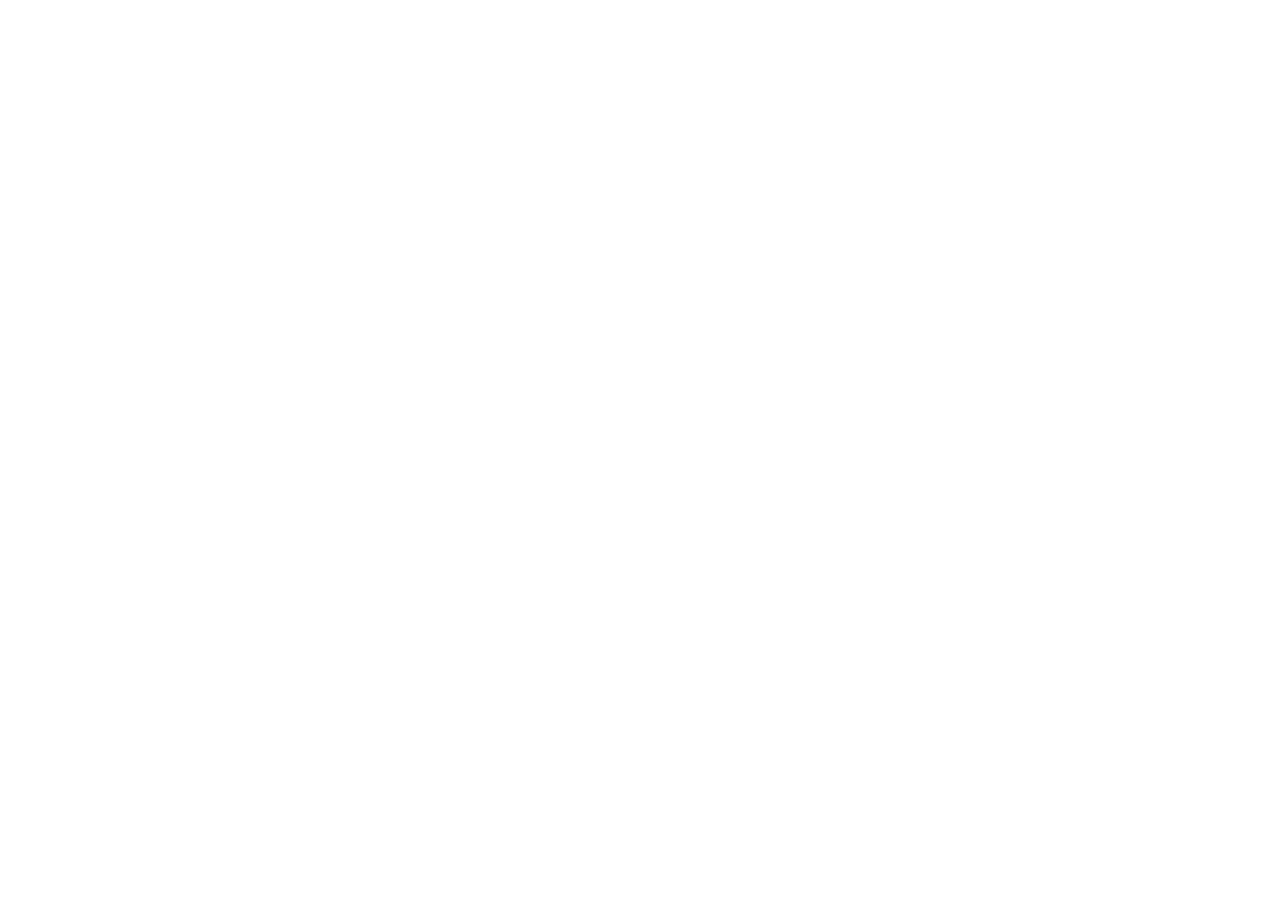
==== index.html @ afc72ac3 "added base files" ====
<!DOCTYPE html>
<html lang="en">
  <head>
    <meta charset="UTF-8" />
    <meta name="viewport" content="width=device-width, initial-scale=1.0" />
    <meta http-equiv="X-UA-Compatible" content="ie=edge" />
    <title>My First Blog</title>

    <link rel="stylesheet" href="./assets/css/styles.css" />
    <link rel="stylesheet" href="./assets/css/form.css" />

    <script defer src="./assets/js/logic.js" type="text/javascript"></script>
    <script defer src="./assets/js/form.js" type="text/javascript"></script>
  </head>
<body>
  <!-- TODO: Create landing page elements -->
</body>
</html>
---- assets/css/styles.css ----
/*
  Resets
*/
*,
*:before,
*:after {
  margin: 0;
  padding: 0;
  box-sizing: border-box;
}

html {
  height: 100%;
}

body {
  min-height: 100%;
  line-height: 1;
  font-family: sans-serif;
}

​h1,
h2,
h3,
h4,
h5,
h6 {
  font-size: 100%;
}

​input,
select,
option,
optgroup,
textarea,
button,
pre,
code {
  font-size: 100%;
  font-family: inherit;
}

​ol,
ul {
  list-style: none;
}

/*
  General Styles
*/
/*
  Universal
*/
:root {
  --light: #fff;
  --light-accent: #f9f9fb;
  --dark: #000;
  --dark-accent: #222;
  --dark-accent-action: #111;
  --action: #563d7c;
  --action-accent: #8570a5;
  --disabled: #aaa;
  --error: #ff0022;
  --circle-color: #ffb100;
}

* {
  transition: background-color ease-in .5s;
}

/*
  Tags
*/
header {
  display: flex;
  flex-flow: row wrap;
  justify-content: space-between;
}

header,
footer {
  padding: 2rem;
}

main {
  height: calc(100vh - 6rem);
  display: flex;
  justify-content: center;
  align-items: stretch;
  border-top: double 1rem;
}

/*
  Classes
*/
.dark header,
.dark footer {
  background-color: var(--dark);
  color: var(--light);
}


.dark main {
  background-color: var(--dark-accent);
  color: var(--light);
  border-top: solid .5rem var(--disabled);
}

.light header,
.light footer {
  background-color: var(--light);
  color: var(--dark);
}

.light main {
  background-color: var(--light-accent);
  color: var(--dark);
}

/*
  IDs
*/
#toggle {
  font-size: 1.52em;
  margin: 0;
  padding: 0;
  background: transparent;
  border: none;
  cursor: pointer;
  text-shadow: 0px 0px .5rem var(--light-accent);
}
---- assets/css/form.css ----
/*
  Form Styles
*/

/*
  Tags
*/
aside {
  background: linear-gradient(
    var(--light-accent), 
    var(--circle-color), 
    var(--dark-accent)
  );
  clip-path: circle(20rem at center);
  display: flex;
  justify-content: center;
  align-items: center;
}

aside, 
section {
  flex: 1 1 50%;
}

aside > h2 {
  font-size: 4rem;
  color: white;
  text-shadow: 1px 1px 1px var(--dark-accent);
}

form {
  display: flex;
  flex-flow: column wrap;
  position: relative;
}

form > *:not(label) {
  margin: 1rem 0;
  padding: 0.5rem;
}

h2 {
  text-align: center;
  font-size: 2rem;
  margin-bottom: 2rem;
}

input[type=submit] {
  padding: 1rem;
  cursor: pointer;
  font-weight: bold;
  font-size: 1rem;
  background-color: var(--dark);
  color: var(--light);
}

input[type=submit]:active {
  box-shadow: 1px 1px 1px 1px rgba(0, 0, 0, .5);
  background-color: var(--dark-accent);
}

input[type=submit]:hover {
  border-style: inset;
  background-color: var(--dark-accent-action);
}

input,
textarea {
  border-radius: 4px;
  border-width: 1px;
  font-size: 1rem;
  background-color: var(--light-accent);
}

section {
  padding: 2rem;
  display: flex;
  align-items: stretch;
  flex-flow: column wrap;
  justify-content: center;
  border-left: double 1rem;
}

/*
  Classes
*/
.dark section {
  border-left: solid .5rem var(--disabled);
}

/*
  IDs
*/
#error {
  color: var(--error);
  opacity: .75;
  position: absolute;
  bottom: -2rem;
}
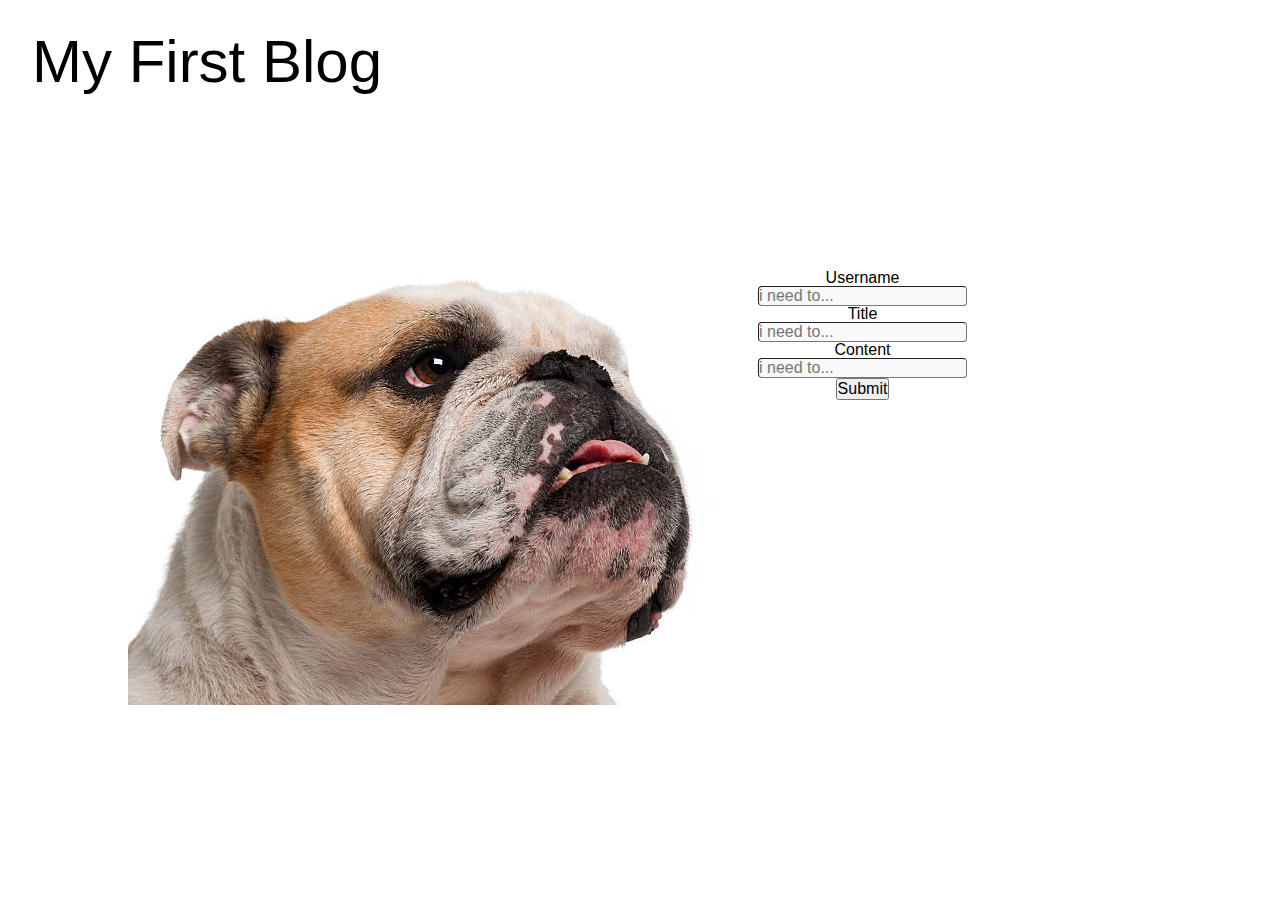
==== commit 2ca67cb8: "added back button" ====
--- a/index.html
+++ b/index.html
@@ -14,5 +14,19 @@
   </head>
 <body>
   <!-- TODO: Create landing page elements -->
+  <header>My First Blog</header>
+   <div class="images">
+    <img src="assets/images/istockphoto-525206968-612x612.jpg">
+    <form id="place-form" method="POST">
+      <div class="form">
+      <label for="Username">Username</label>
+      <input type="place-text" placeholder="i need to..." name="place-text" id="Username"/>
+      <label for="Title">Title</label>
+      <input type="place-text" placeholder="i need to..." name="place-text" id="Title"/>
+      <label for="Content">Content</label>
+      <input type="place-text" placeholder="i need to..." name="place-text" id="Content"/>
+      <button>Submit</button>
+      </div>
+    </div>
 </body>
 </html>
--- a/assets/css/styles.css
+++ b/assets/css/styles.css
@@ -117,6 +117,29 @@
   color: var(--dark);
 }
 
+header{
+  
+  text: bold;
+  font-size: 60px;
+}
+
+.images {
+  display: flex;
+  flex wrap: wrap;
+  justify-content:left;
+  padding: 10% black;
+  border: 10%;
+ margin:10%;
+}
+
+.form{
+  display: flex;
+flex-direction: column;
+align-items: center;
+padding: 100px black;
+border: 100px;
+margin:10px;
+}
 /*
   IDs
 */
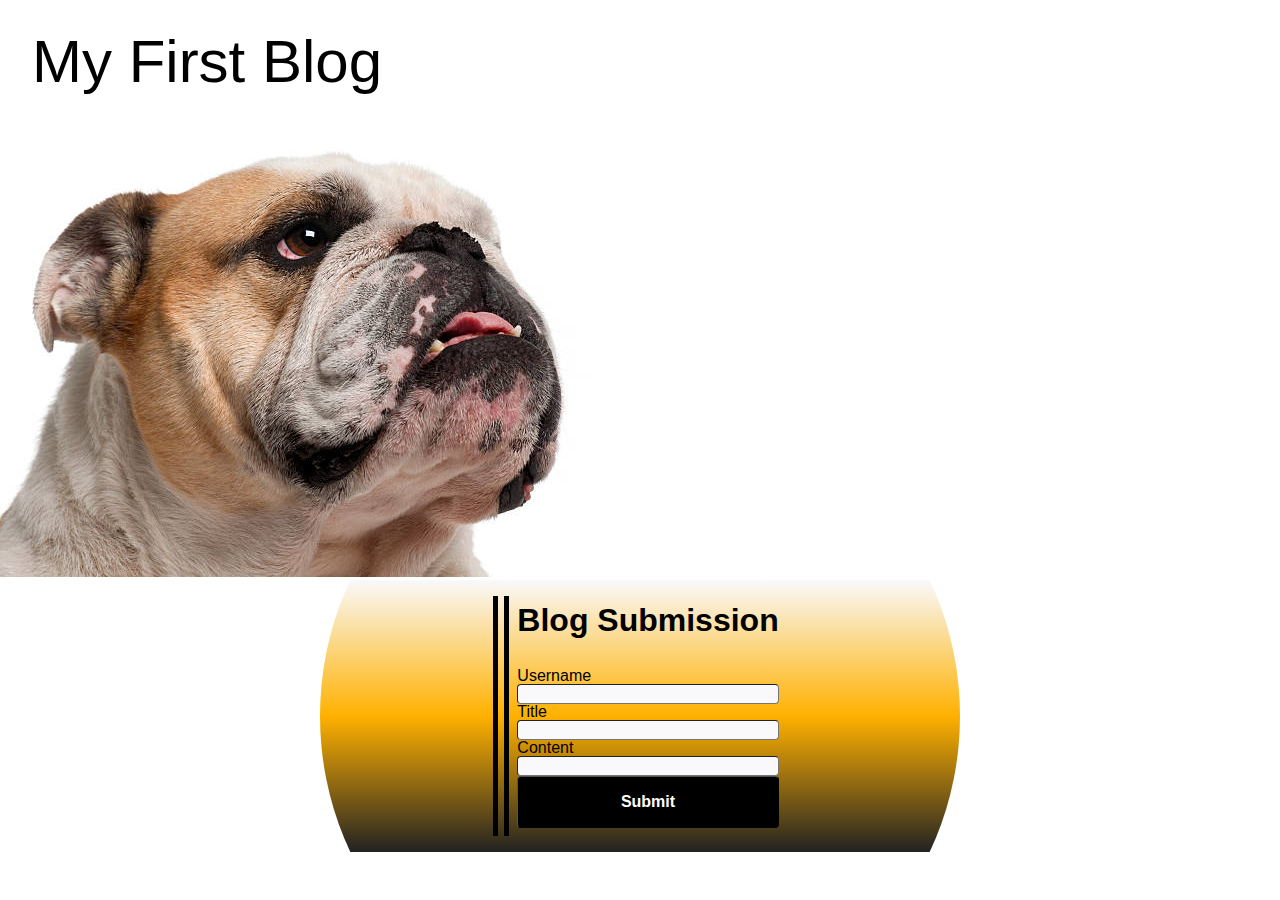
==== commit 93cc2038: "finished form" ====
--- a/index.html
+++ b/index.html
@@ -1,32 +1,39 @@
 <!DOCTYPE html>
 <html lang="en">
-  <head>
-    <meta charset="UTF-8" />
-    <meta name="viewport" content="width=device-width, initial-scale=1.0" />
-    <meta http-equiv="X-UA-Compatible" content="ie=edge" />
-    <title>My First Blog</title>
 
-    <link rel="stylesheet" href="./assets/css/styles.css" />
-    <link rel="stylesheet" href="./assets/css/form.css" />
+<head>
+  <meta charset="UTF-8" />
+  <meta name="viewport" content="width=device-width, initial-scale=1.0" />
+  <meta http-equiv="X-UA-Compatible" content="ie=edge" />
+  <title>My First Blog</title>
 
-    <script defer src="./assets/js/logic.js" type="text/javascript"></script>
-    <script defer src="./assets/js/form.js" type="text/javascript"></script>
-  </head>
+  <link rel="stylesheet" href="./assets/css/styles.css" />
+  <link rel="stylesheet" href="./assets/css/form.css" />
+
+  <script defer src="./assets/js/logic.js" type="text/javascript"></script>
+  <script defer src="./assets/js/form.js" type="text/javascript"></script>
+</head>
+
 <body>
-  <!-- TODO: Create landing page elements -->
+
   <header>My First Blog</header>
-   <div class="images">
+  <div class="images">
     <img src="assets/images/istockphoto-525206968-612x612.jpg">
-    <form id="place-form" method="POST">
-      <div class="form">
-      <label for="Username">Username</label>
-      <input type="place-text" placeholder="i need to..." name="place-text" id="Username"/>
-      <label for="Title">Title</label>
-      <input type="place-text" placeholder="i need to..." name="place-text" id="Title"/>
-      <label for="Content">Content</label>
-      <input type="place-text" placeholder="i need to..." name="place-text" id="Content"/>
-      <button>Submit</button>
-      </div>
-    </div>
+    <aside>
+      <form>
+      <section>
+        <h2>Blog Submission</h2>
+          <label for="username">Username</label>
+          <input type="username"  name="place-text" id="Username" />
+          <label for="title">Title</label>
+          <input type="title"  name="place-text" id="Title" />
+          <label for="content">Content</label>
+          <input type="content"  name="place-text" id="Content" />
+          <input type="submit"  name="place-text" id="Content" />
+        </section>
+      </form>
+    </aside>
+  </div>
 </body>
 </html>
+        --- a/assets/css/styles.css
+++ b/assets/css/styles.css
@@ -123,23 +123,7 @@
   font-size: 60px;
 }
 
-.images {
-  display: flex;
-  flex wrap: wrap;
-  justify-content:left;
-  padding: 10% black;
-  border: 10%;
- margin:10%;
-}
 
-.form{
-  display: flex;
-flex-direction: column;
-align-items: center;
-padding: 100px black;
-border: 100px;
-margin:10px;
-}
 /*
   IDs
 */
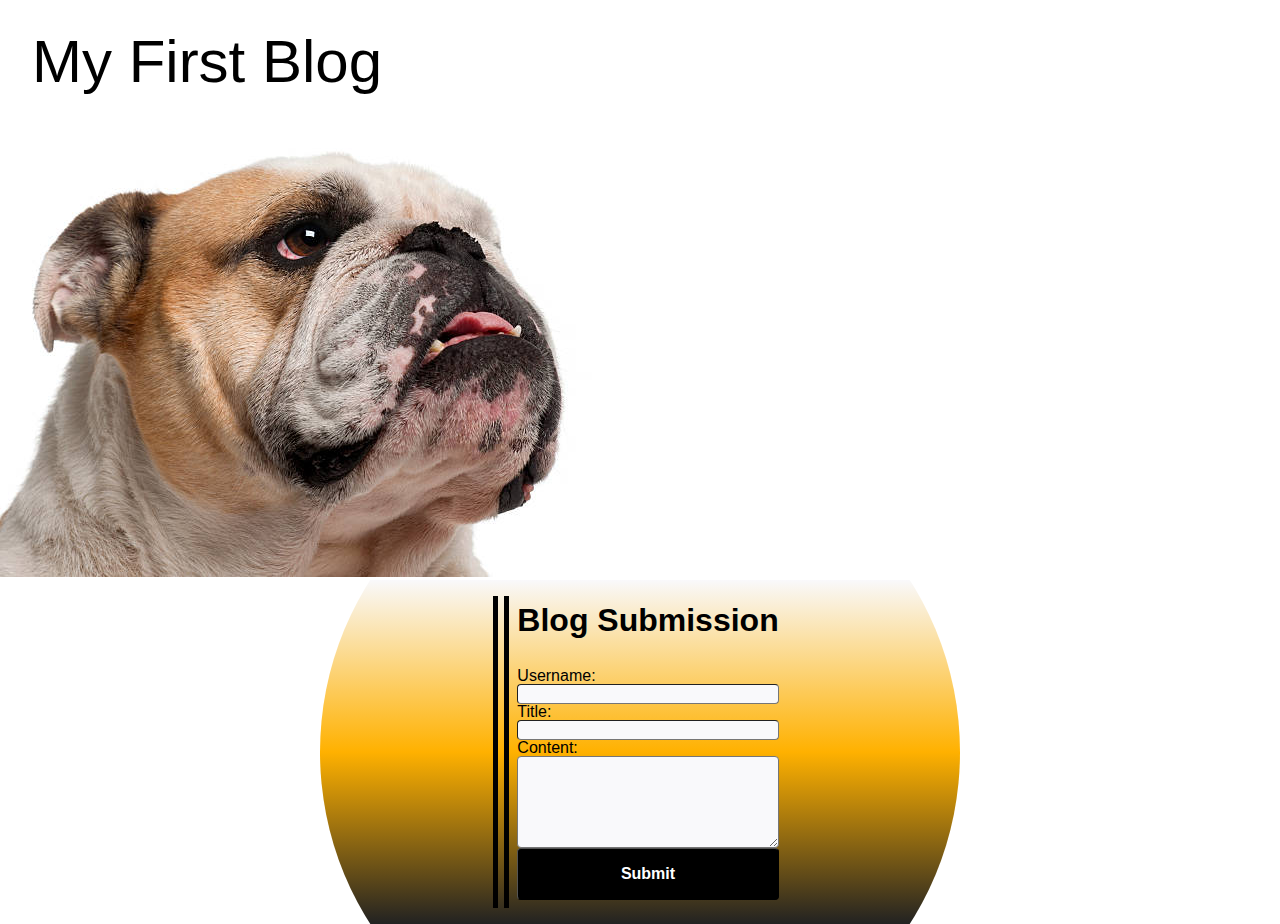
==== commit dd45067e: "added light/dark mode" ====
--- a/index.html
+++ b/index.html
@@ -18,22 +18,22 @@
 
   <header>My First Blog</header>
   <div class="images">
-    <img src="assets/images/istockphoto-525206968-612x612.jpg">
+    <img src="./assets/images/dog.jpg">
+  </div>
     <aside>
       <form>
       <section>
         <h2>Blog Submission</h2>
-          <label for="username">Username</label>
-          <input type="username"  name="place-text" id="Username" />
-          <label for="title">Title</label>
-          <input type="title"  name="place-text" id="Title" />
-          <label for="content">Content</label>
-          <input type="content"  name="place-text" id="Content" />
-          <input type="submit"  name="place-text" id="Content" />
+        <label for="username">Username:</label>
+        <input type="text" id="username" name="username" required>
+        <label for="title">Title:</label>
+        <input type="text" id="title" name="title" required >
+        <label for="content">Content:</label>
+        <textarea id="content" name="content" rows="5" required></textarea>
+        <input type="submit" value="Submit">
         </section>
       </form>
     </aside>
-  </div>
 </body>
 </html>
         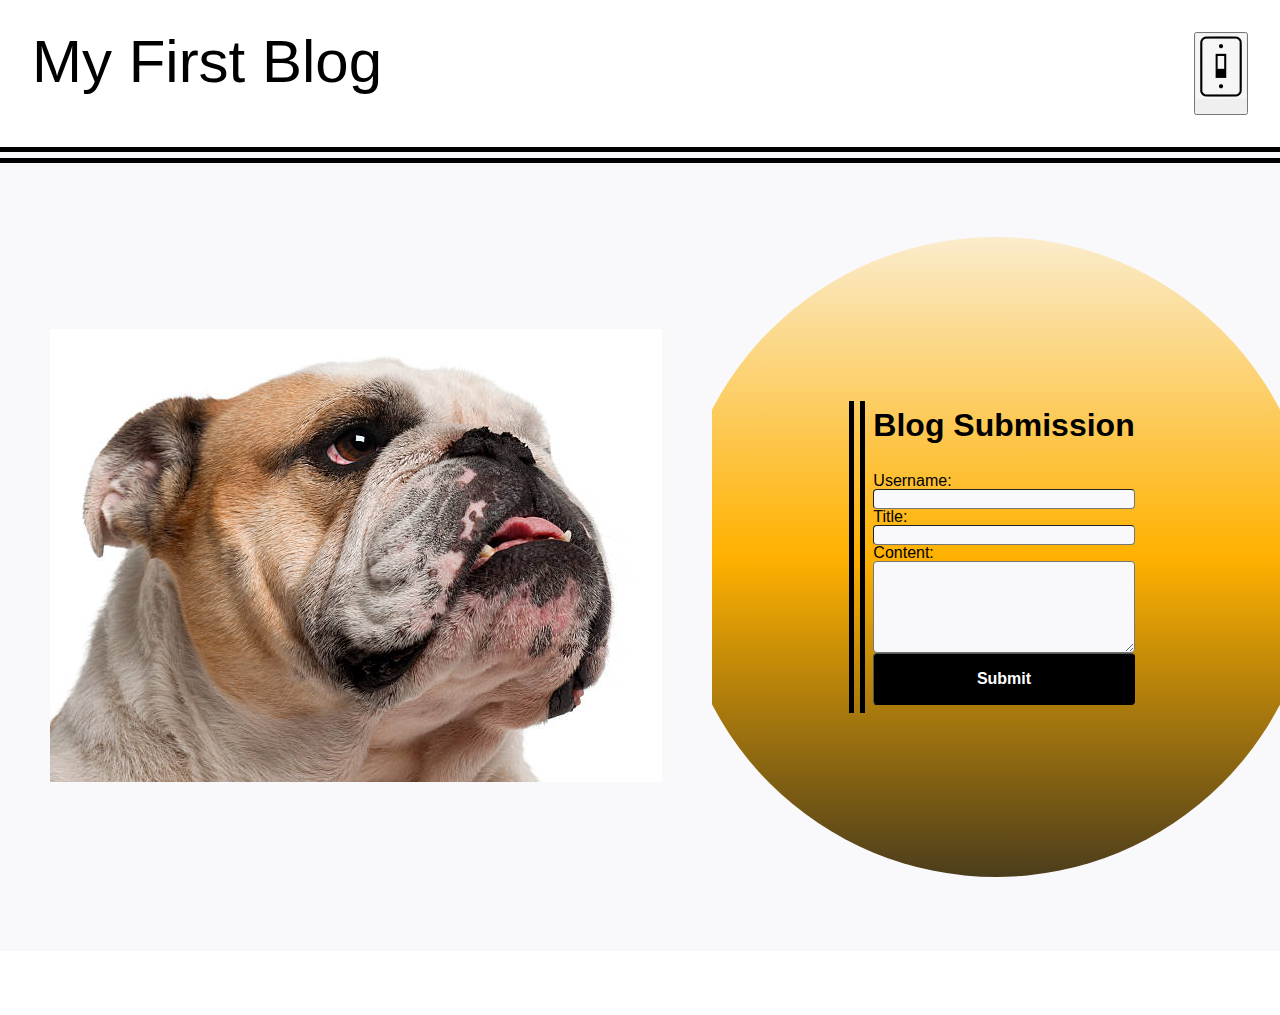
==== commit 2182079f: "worked on js" ====
--- a/index.html
+++ b/index.html
@@ -15,8 +15,12 @@
 </head>
 
 <body>
-
-  <header>My First Blog</header>
+  <header
+  >My First Blog
+  <div id="light">
+    <button id="themeSwitcher"><img src="./assets/images/lightswitch.jpg"></button>
+  </header>
+  <main>
   <div class="images">
     <img src="./assets/images/dog.jpg">
   </div>
@@ -34,6 +38,11 @@
         </section>
       </form>
     </aside>
+  </div>
+  </main>
+  <footer>
+    
+  </footer>
 </body>
 </html>
         --- a/assets/css/styles.css
+++ b/assets/css/styles.css
@@ -123,7 +123,10 @@
   font-size: 60px;
 }
 
-
+.images {
+ margin: auto;
+ padding: 50px;
+}
 /*
   IDs
 */
